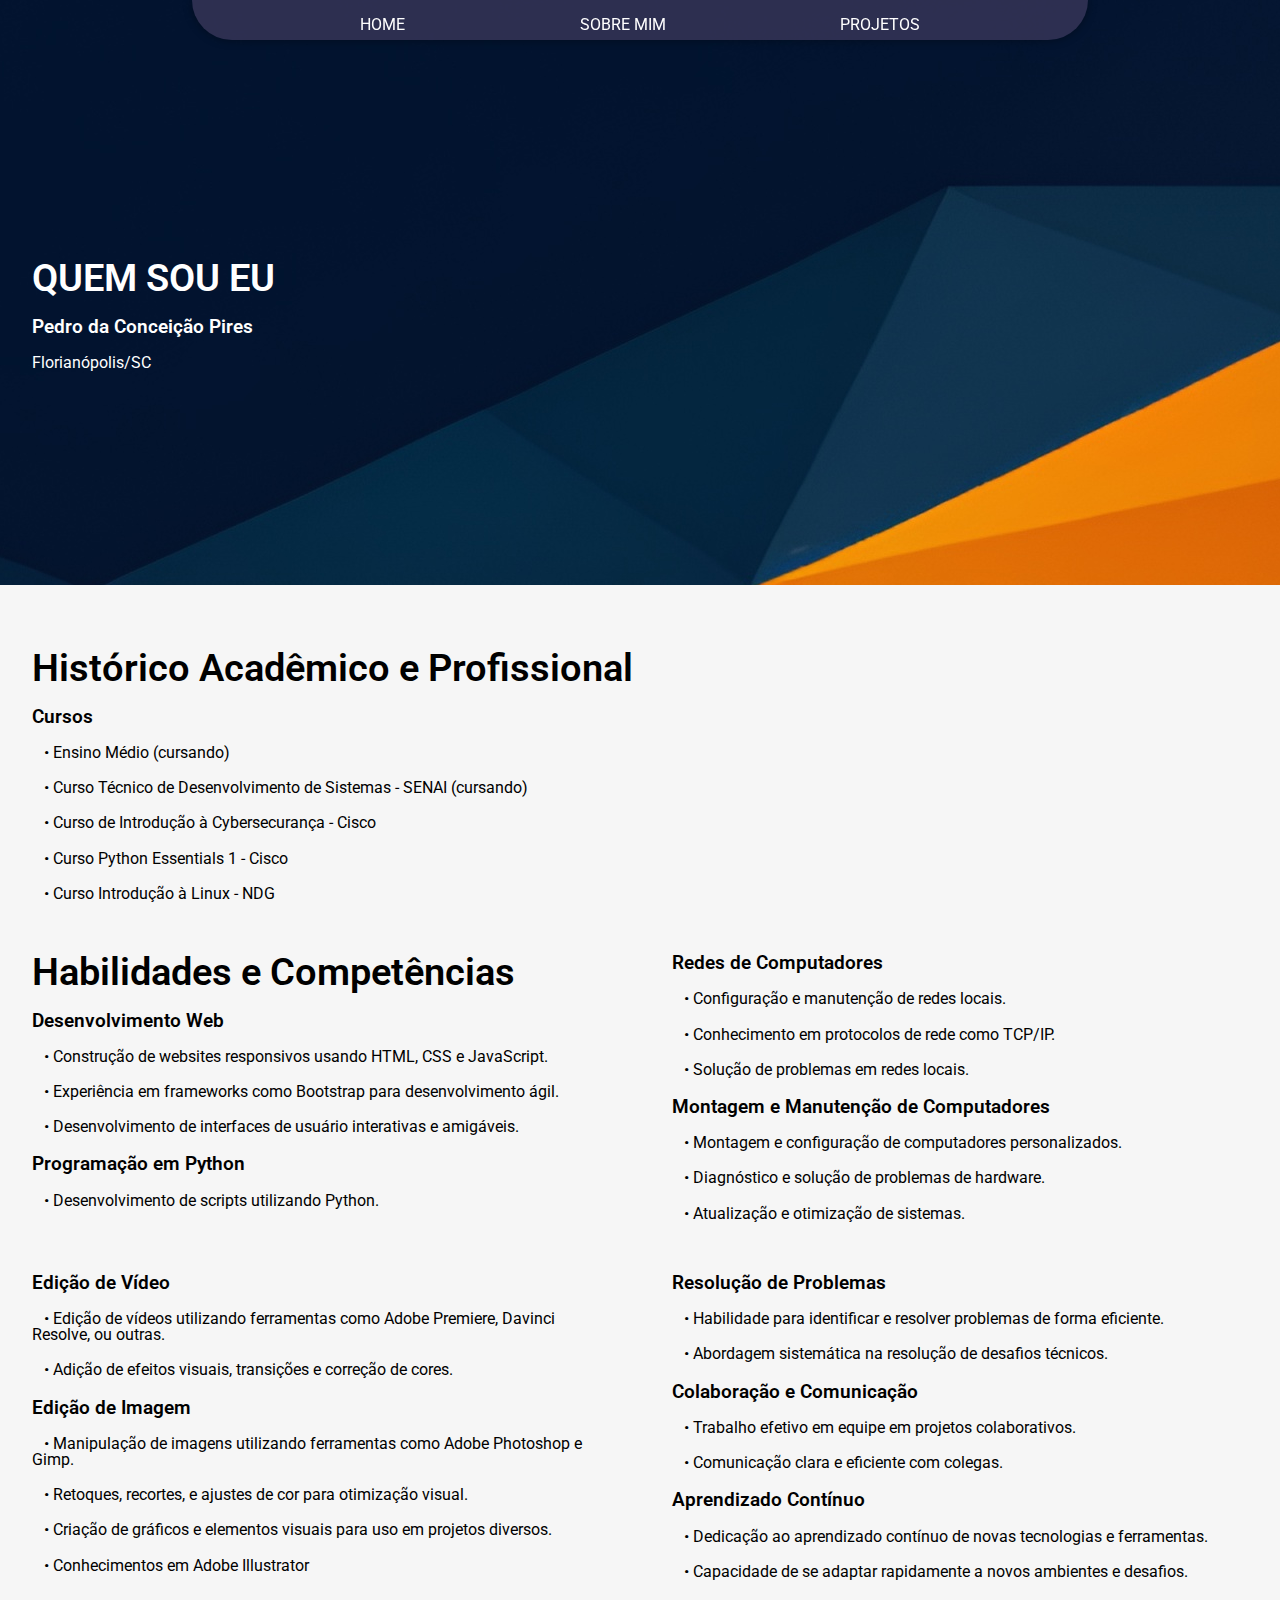
==== sobre.html @ 0296e643 "Add files via upload" ====
<!DOCTYPE html>
<html lang="pt-br">
<head>
    <meta charset="UTF-8">
    <meta name="viewport" content="width=device-width, initial-scale=1.0">
    <title>SOBRE MIM</title>
    <link rel="stylesheet" href="style/reset.css">
    <link rel="stylesheet" href="style/style.css">
    <link rel="stylesheet" href="style/sobre.css">
</head>
<body>
    <header>
        <a href="index.html"><button>HOME</button></a>
        <a href="sobre.html"><button>SOBRE MIM</button></a>
        <a href="projetos.html"><button>PROJETOS</button></a>
    </header>
    <main>
        <section class="s1">
            <div>
                <h1>QUEM SOU EU</h1>
                <h4>Pedro da Conceição Pires</h4>
                <p>Florianópolis/SC</p>
            </div>
        </section>
        <section class="s2">
            <div>
                <h1>Histórico Acadêmico e Profissional</h1>
                <h4>Cursos</h4>
                <p>­&nbsp;&nbsp;&nbsp;• Ensino Médio (cursando)</p>
                <p>­&nbsp;&nbsp;&nbsp;• Curso Técnico de Desenvolvimento de Sistemas - SENAI (cursando)</p>
                <p>­&nbsp;&nbsp;&nbsp;• Curso de Introdução à Cybersecurança - Cisco</p>
                <p>­&nbsp;&nbsp;&nbsp;• Curso Python Essentials 1 - Cisco</p>
                <p>­&nbsp;&nbsp;&nbsp;• Curso Introdução à Linux - NDG</p>
            </div>
        </section>
        <section>
            <div>
                <h1>Habilidades e Competências</h1>

                <h4>Desenvolvimento Web</h4>
                <p>­&nbsp;&nbsp;&nbsp;• Construção de websites responsivos usando HTML, CSS e JavaScript.</p>
                <p>­&nbsp;&nbsp;&nbsp;• Experiência em frameworks como Bootstrap para desenvolvimento ágil.</p>
                <p>­&nbsp;&nbsp;&nbsp;• Desenvolvimento de interfaces de usuário interativas e amigáveis.</p>
                
                <h4>Programação em Python</h4>
                <p>­&nbsp;&nbsp;&nbsp;• Desenvolvimento de scripts utilizando Python.</p>
            </div>
            <div>
                <h4>Redes de Computadores</h4>
                <p>­&nbsp;&nbsp;&nbsp;• Configuração e manutenção de redes locais.</p>
                <p>­&nbsp;&nbsp;&nbsp;• Conhecimento em protocolos de rede como TCP/IP.</p>
                <p>­&nbsp;&nbsp;&nbsp;• Solução de problemas em redes locais.</p>
                
                <h4>Montagem e Manutenção de Computadores</h4> 
                <p>­&nbsp;&nbsp;&nbsp;• Montagem e configuração de computadores personalizados.</p>
                <p>­&nbsp;&nbsp;&nbsp;• Diagnóstico e solução de problemas de hardware.</p>
                <p>­&nbsp;&nbsp;&nbsp;• Atualização e otimização de sistemas.</p>
            </div>
        </section>
        <section>
            <div>
                <h4>Edição de Vídeo</h4>
                <p>­&nbsp;&nbsp;&nbsp;• Edição de vídeos utilizando ferramentas como Adobe Premiere, Davinci Resolve, ou outras.</p>
                <p>­&nbsp;&nbsp;&nbsp;• Adição de efeitos visuais, transições e correção de cores.</p>
                
                <h4>Edição de Imagem</h4>
                <p>­&nbsp;&nbsp;&nbsp;• Manipulação de imagens utilizando ferramentas como Adobe Photoshop e Gimp.</p>
                <p>­&nbsp;&nbsp;&nbsp;• Retoques, recortes, e ajustes de cor para otimização visual.</p>
                <p>­&nbsp;&nbsp;&nbsp;• Criação de gráficos e elementos visuais para uso em projetos diversos.</p>
                <p>­&nbsp;&nbsp;&nbsp;• Conhecimentos em Adobe Illustrator</p>
            </div>
            <div>
                <h4>Resolução de Problemas</h4>
                <p>­&nbsp;&nbsp;&nbsp;• Habilidade para identificar e resolver problemas de forma eficiente.</p>
                <p>­&nbsp;&nbsp;&nbsp;• Abordagem sistemática na resolução de desafios técnicos.</p>
                
                <h4>Colaboração e Comunicação</h4>
                <p>­&nbsp;&nbsp;&nbsp;• Trabalho efetivo em equipe em projetos colaborativos.</p>
                <p>­&nbsp;&nbsp;&nbsp;• Comunicação clara e eficiente com colegas.</p>
                
                <h4>Aprendizado Contínuo</h4>
                <p>­&nbsp;&nbsp;&nbsp;• Dedicação ao aprendizado contínuo de novas tecnologias e ferramentas.</p>
                <p>­&nbsp;&nbsp;&nbsp;• Capacidade de se adaptar rapidamente a novos ambientes e desafios.</p>
            </div>
        </section>
    </main>
    <footer></footer>
</body>
</html>
---- style/style.css ----
@import url('https://fonts.googleapis.com/css2?family=Roboto:wght@300;400;500;600;700;900&display=swap');

*{
    position: relative;
}

/*
    Header Styling
*/

header{
    width: 70vw;
    height: 40px;
    display: flex;
    flex-flow: row wrap;
    justify-content: space-evenly;
    background-color: #333355e0;
    color: #fff;
    position: sticky;
    top: 0px;
    margin: auto;
    border-radius: 0px 0px 40px 40px;
    box-shadow: 0px 0px 10px #00000066;
    z-index: 1;
}

body{
    padding: 0px;
    margin: 0px;
    background-color: #f6f6f6;
}

header button{
    width: auto;
    height: 2rem;
    margin-top: 0.5rem;
    border: none;
    background: none;
    color: #fff;
    font-family: 'Roboto', sans-serif;
    font-size: 1rem;
    cursor: pointer;
    font-weight: 400;
    animation: ease-in-out;
    transition: 300ms;
    outline: none;
}

header a{
    outline: none;
}

header button:hover{
    letter-spacing: 4px;
    color: rgb(235, 130, 61);
    font-weight: 900;
}

/*
    Main Styling
*/

main{
    display: flex;
    flex-direction: column;
    width: 100%;
    height: auto;
    top: -40px;
}

main section{
    display: flex;
    flex-direction: row;
    flex-wrap: wrap;
    margin-bottom: 2rem;
}

main section div{
    margin-left: 2rem;
    margin-right: 2rem;
    top: 2rem;
    flex: 1 1 0px;
}

h1{
    font-family: 'Roboto', sans-serif;
    font-weight: 600;
    font-size: 2.4rem;
    margin-bottom: 1.2rem;
}

h2{
    font-family: 'Roboto', sans-serif;
    font-weight: 600;
    font-size: 2rem;
    margin-bottom: 1.2rem;
}

h3{
    font-family: 'Roboto', sans-serif;
    font-weight: 600;
    font-size: 1.6rem;
    margin-bottom: 1.2rem;
}

h4{
    font-family: 'Roboto', sans-serif;
    font-weight: 600;
    font-size: 1.2rem;
    margin-bottom: 1.2rem;
}

p{
    font-family: 'Roboto', sans-serif;
    font-weight: 400;
    font-size: 1rem;
    margin-bottom: 1.2rem;
}
---- style/sobre.css ----
main .s1{
    background-image: url(../img/Background1.png);
    background-repeat: no-repeat;
    background-position: right -500px bottom -260px;
    color: #fff;
    height: 65vh;
    align-items: center;
}
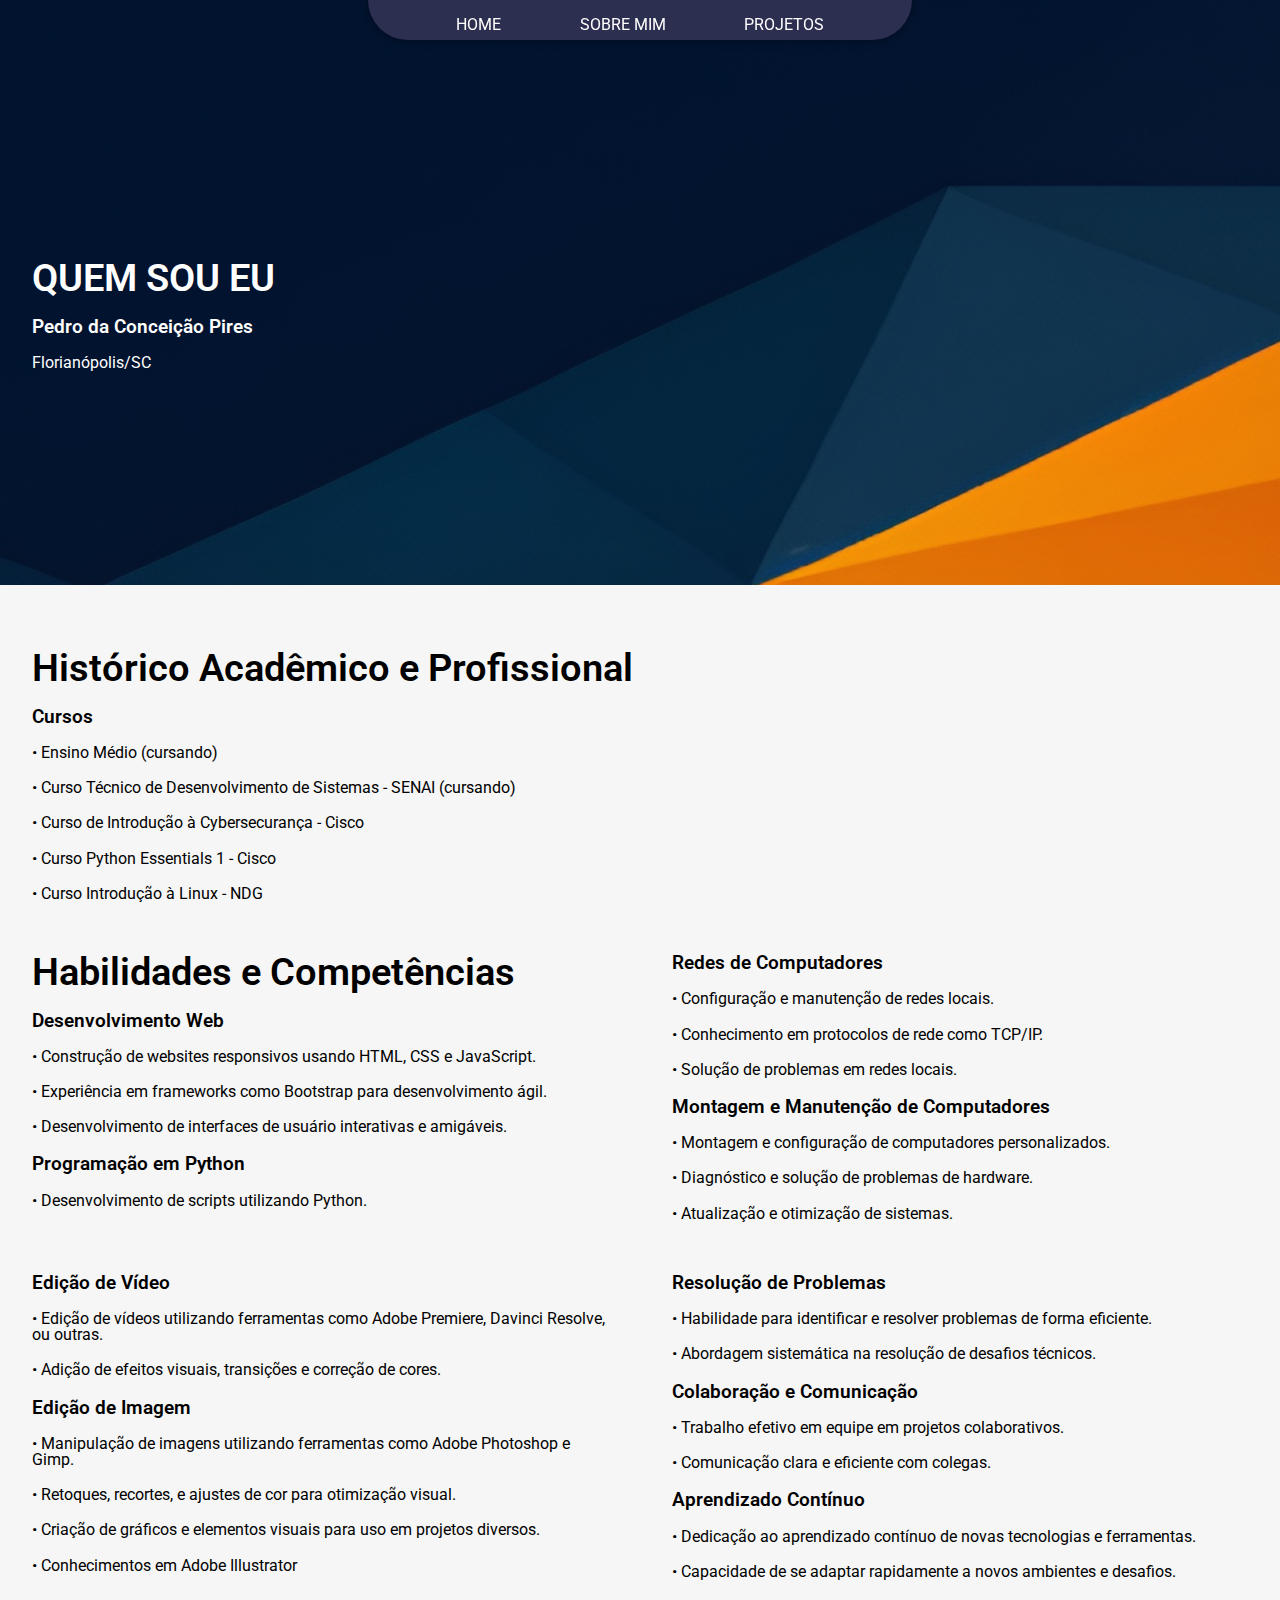
==== commit 8c378090: "Add files via upload" ====
--- a/sobre.html
+++ b/sobre.html
@@ -22,65 +22,67 @@
                 <p>Florianópolis/SC</p>
             </div>
         </section>
-        <section class="s2">
+        <section>
             <div>
                 <h1>Histórico Acadêmico e Profissional</h1>
                 <h4>Cursos</h4>
-                <p>­&nbsp;&nbsp;&nbsp;• Ensino Médio (cursando)</p>
-                <p>­&nbsp;&nbsp;&nbsp;• Curso Técnico de Desenvolvimento de Sistemas - SENAI (cursando)</p>
-                <p>­&nbsp;&nbsp;&nbsp;• Curso de Introdução à Cybersecurança - Cisco</p>
-                <p>­&nbsp;&nbsp;&nbsp;• Curso Python Essentials 1 - Cisco</p>
-                <p>­&nbsp;&nbsp;&nbsp;• Curso Introdução à Linux - NDG</p>
+                <p>• Ensino Médio (cursando)</p>
+                <p>• Curso Técnico de Desenvolvimento de Sistemas - SENAI (cursando)</p>
+                <p>• Curso de Introdução à Cybersecurança - Cisco</p>
+                <p>• Curso Python Essentials 1 - Cisco</p>
+                <p>• Curso Introdução à Linux - NDG</p>
             </div>
         </section>
+        
         <section>
             <div>
                 <h1>Habilidades e Competências</h1>
 
                 <h4>Desenvolvimento Web</h4>
-                <p>­&nbsp;&nbsp;&nbsp;• Construção de websites responsivos usando HTML, CSS e JavaScript.</p>
-                <p>­&nbsp;&nbsp;&nbsp;• Experiência em frameworks como Bootstrap para desenvolvimento ágil.</p>
-                <p>­&nbsp;&nbsp;&nbsp;• Desenvolvimento de interfaces de usuário interativas e amigáveis.</p>
+                <p>• Construção de websites responsivos usando HTML, CSS e JavaScript.</p>
+                <p>• Experiência em frameworks como Bootstrap para desenvolvimento ágil.</p>
+                <p>• Desenvolvimento de interfaces de usuário interativas e amigáveis.</p>
                 
                 <h4>Programação em Python</h4>
-                <p>­&nbsp;&nbsp;&nbsp;• Desenvolvimento de scripts utilizando Python.</p>
+                <p>• Desenvolvimento de scripts utilizando Python.</p>
             </div>
             <div>
                 <h4>Redes de Computadores</h4>
-                <p>­&nbsp;&nbsp;&nbsp;• Configuração e manutenção de redes locais.</p>
-                <p>­&nbsp;&nbsp;&nbsp;• Conhecimento em protocolos de rede como TCP/IP.</p>
-                <p>­&nbsp;&nbsp;&nbsp;• Solução de problemas em redes locais.</p>
+                <p>• Configuração e manutenção de redes locais.</p>
+                <p>• Conhecimento em protocolos de rede como TCP/IP.</p>
+                <p>• Solução de problemas em redes locais.</p>
                 
                 <h4>Montagem e Manutenção de Computadores</h4> 
-                <p>­&nbsp;&nbsp;&nbsp;• Montagem e configuração de computadores personalizados.</p>
-                <p>­&nbsp;&nbsp;&nbsp;• Diagnóstico e solução de problemas de hardware.</p>
-                <p>­&nbsp;&nbsp;&nbsp;• Atualização e otimização de sistemas.</p>
+                <p>• Montagem e configuração de computadores personalizados.</p>
+                <p>• Diagnóstico e solução de problemas de hardware.</p>
+                <p>• Atualização e otimização de sistemas.</p>
             </div>
         </section>
+        
         <section>
             <div>
                 <h4>Edição de Vídeo</h4>
-                <p>­&nbsp;&nbsp;&nbsp;• Edição de vídeos utilizando ferramentas como Adobe Premiere, Davinci Resolve, ou outras.</p>
-                <p>­&nbsp;&nbsp;&nbsp;• Adição de efeitos visuais, transições e correção de cores.</p>
+                <p>• Edição de vídeos utilizando ferramentas como Adobe Premiere, Davinci Resolve, ou outras.</p>
+                <p>• Adição de efeitos visuais, transições e correção de cores.</p>
                 
                 <h4>Edição de Imagem</h4>
-                <p>­&nbsp;&nbsp;&nbsp;• Manipulação de imagens utilizando ferramentas como Adobe Photoshop e Gimp.</p>
-                <p>­&nbsp;&nbsp;&nbsp;• Retoques, recortes, e ajustes de cor para otimização visual.</p>
-                <p>­&nbsp;&nbsp;&nbsp;• Criação de gráficos e elementos visuais para uso em projetos diversos.</p>
-                <p>­&nbsp;&nbsp;&nbsp;• Conhecimentos em Adobe Illustrator</p>
+                <p>• Manipulação de imagens utilizando ferramentas como Adobe Photoshop e Gimp.</p>
+                <p>• Retoques, recortes, e ajustes de cor para otimização visual.</p>
+                <p>• Criação de gráficos e elementos visuais para uso em projetos diversos.</p>
+                <p>• Conhecimentos em Adobe Illustrator</p>
             </div>
             <div>
                 <h4>Resolução de Problemas</h4>
-                <p>­&nbsp;&nbsp;&nbsp;• Habilidade para identificar e resolver problemas de forma eficiente.</p>
-                <p>­&nbsp;&nbsp;&nbsp;• Abordagem sistemática na resolução de desafios técnicos.</p>
+                <p>• Habilidade para identificar e resolver problemas de forma eficiente.</p>
+                <p>• Abordagem sistemática na resolução de desafios técnicos.</p>
                 
                 <h4>Colaboração e Comunicação</h4>
-                <p>­&nbsp;&nbsp;&nbsp;• Trabalho efetivo em equipe em projetos colaborativos.</p>
-                <p>­&nbsp;&nbsp;&nbsp;• Comunicação clara e eficiente com colegas.</p>
+                <p>• Trabalho efetivo em equipe em projetos colaborativos.</p>
+                <p>• Comunicação clara e eficiente com colegas.</p>
                 
                 <h4>Aprendizado Contínuo</h4>
-                <p>­&nbsp;&nbsp;&nbsp;• Dedicação ao aprendizado contínuo de novas tecnologias e ferramentas.</p>
-                <p>­&nbsp;&nbsp;&nbsp;• Capacidade de se adaptar rapidamente a novos ambientes e desafios.</p>
+                <p>• Dedicação ao aprendizado contínuo de novas tecnologias e ferramentas.</p>
+                <p>• Capacidade de se adaptar rapidamente a novos ambientes e desafios.</p>
             </div>
         </section>
     </main>
--- a/style/style.css
+++ b/style/style.css
@@ -9,11 +9,14 @@
 */
 
 header{
-    width: 70vw;
+    width: 40vw;
+    min-width: 300px;
     height: 40px;
     display: flex;
     flex-flow: row wrap;
     justify-content: space-evenly;
+    padding-left: 1rem;
+    padding-right: 1rem;
     background-color: #333355e0;
     color: #fff;
     position: sticky;
@@ -76,10 +79,12 @@
 }
 
 main section div{
+    flex-direction: column;
     margin-left: 2rem;
     margin-right: 2rem;
     top: 2rem;
-    flex: 1 1 0px;
+    flex: 1 1 300px;
+    min-width: 300px;
 }
 
 h1{
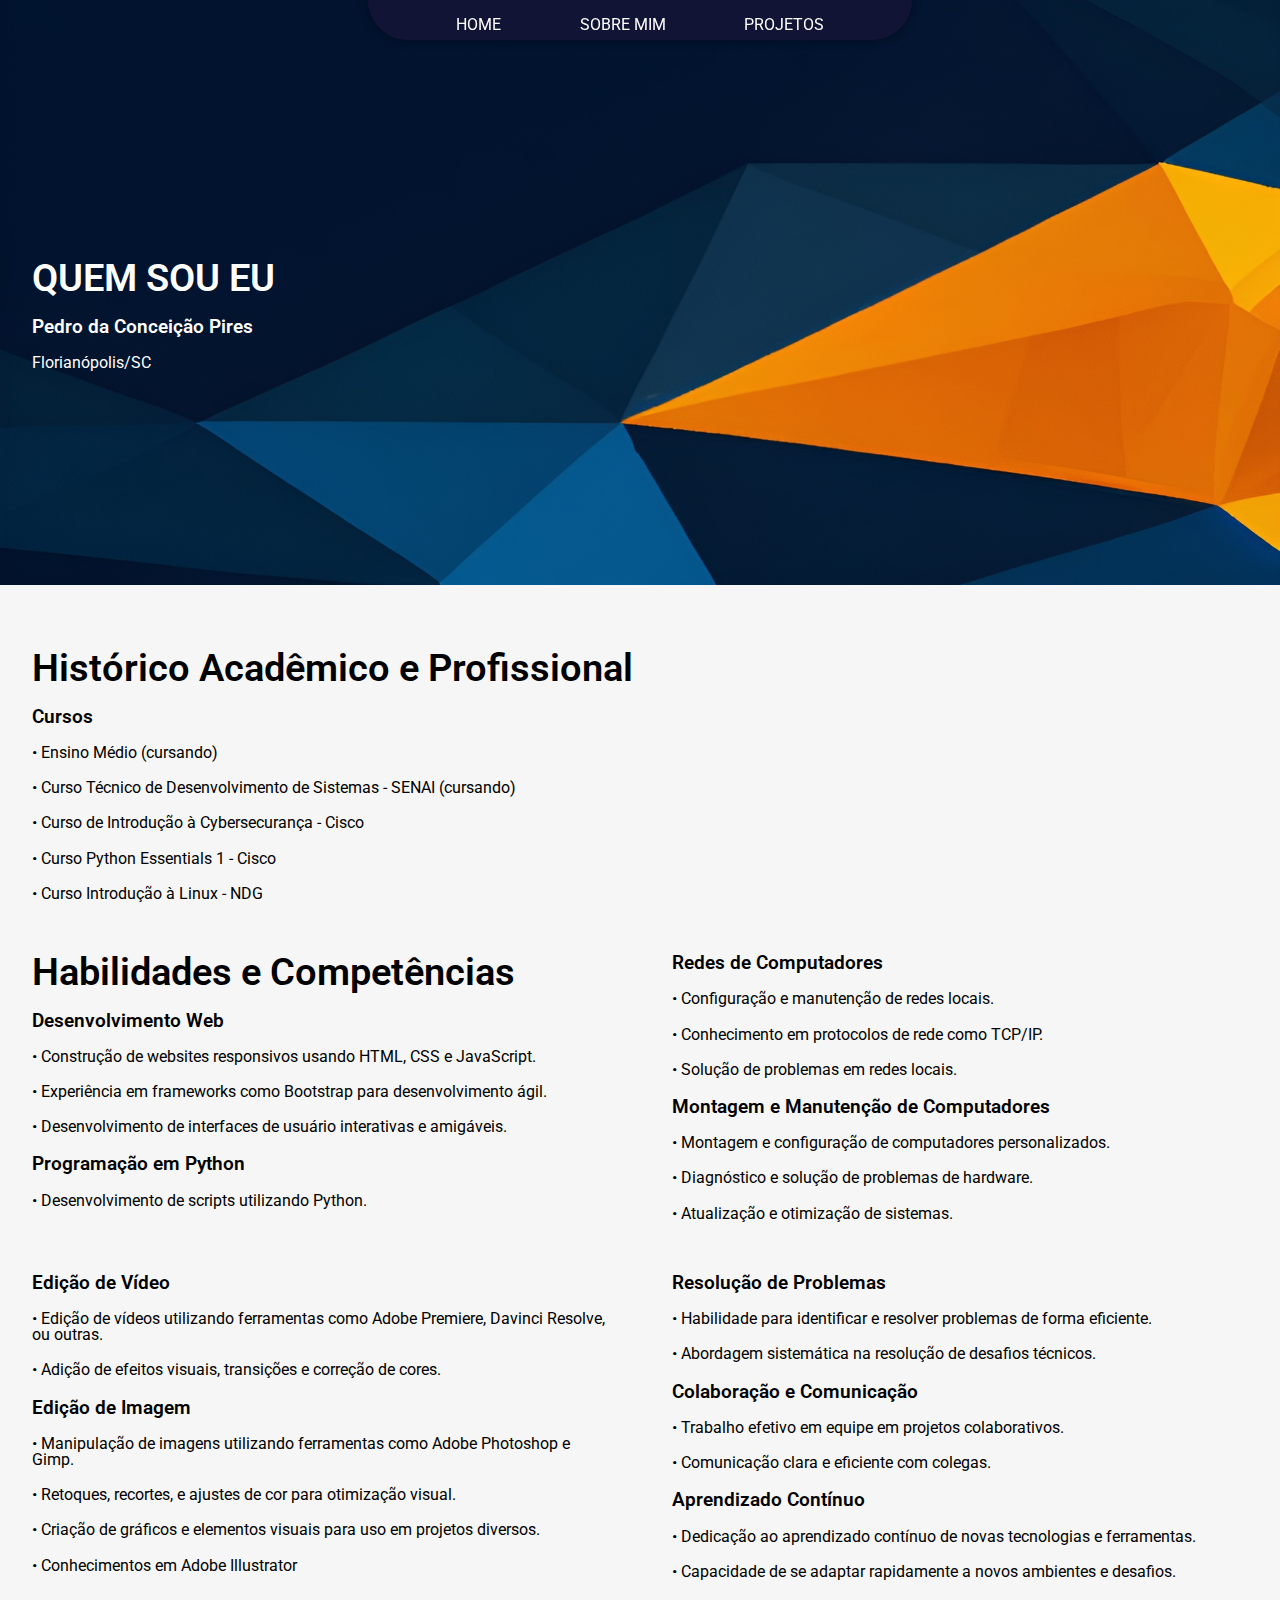
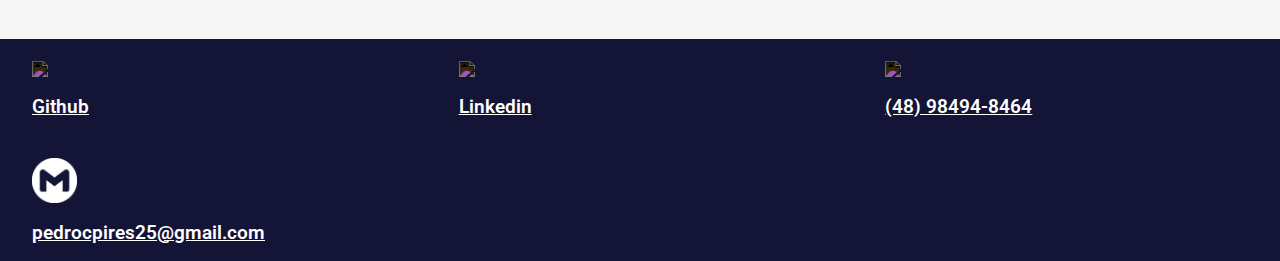
==== commit 6bf04927: "Add files via upload" ====
--- a/sobre.html
+++ b/sobre.html
@@ -86,6 +86,25 @@
             </div>
         </section>
     </main>
-    <footer></footer>
+    <footer>
+        <div>
+            <img src="https://cdn-icons-png.flaticon.com/512/25/25231.png" class="githubLogo">
+            <a href="https://github.com/PedroC-Pires"><h4>Github</h4></a>
+        </div>
+        <div>
+            <img src="https://cdn.icon-icons.com/icons2/2997/PNG/512/linkedin_logo_icon_187625.png">
+            <a href="https://www.linkedin.com/in/pedro-pires-5210561aa/"><h4>Linkedin</h4></a>
+        </div>
+        <div>
+            <img src="https://cdn.icon-icons.com/icons2/813/PNG/512/whatsapp-logo_icon-icons.com_66175.png">
+            <a href="https://wa.me/+5548984948464"><h4>(48) 98494-8464</h4></a>
+        </div>
+        <div>
+            <img src="./img/logoGmail.png">
+            <a onclick="linkgmail()"><h4>pedrocpires25@gmail.com</h4></a>
+            <span id="snackbar">Email Copiado</span>
+        </div>
+    </footer>
 </body>
+<script src="./script/script.js"></script>
 </html>--- a/style/style.css
+++ b/style/style.css
@@ -1,7 +1,19 @@
 @import url('https://fonts.googleapis.com/css2?family=Roboto:wght@300;400;500;600;700;900&display=swap');
-
 *{
     position: relative;
+    font-family: 'Roboto', sans-serif;
+}
+
+a:visited{
+    color: #fff;
+}
+
+a:link{
+    color: #fff;
+}
+
+a:hover{
+    color: rgb(235, 130, 61);
 }
 
 /*
@@ -17,7 +29,7 @@
     justify-content: space-evenly;
     padding-left: 1rem;
     padding-right: 1rem;
-    background-color: #333355e0;
+    background-color: #141436d6;
     color: #fff;
     position: sticky;
     top: 0px;
@@ -57,6 +69,94 @@
     letter-spacing: 4px;
     color: rgb(235, 130, 61);
     font-weight: 900;
+}
+
+
+/*
+    Footer Styling
+*/
+
+footer{
+    width: 100%;
+    max-height: auto;
+    background-color: #141436ff;
+    color: #fff;
+    display: flex;
+    flex-direction: row;
+    flex-wrap: wrap;
+}
+
+footer a{
+    color: #fff;
+    animation: ease-in-out;
+    transition: 200ms;
+    cursor: pointer;
+    text-decoration: underline;
+}
+
+footer a h4{
+    transition: opacity 200ms;
+}
+
+footer div{
+    display: flex;
+    flex-direction: column;
+    margin-left: 2rem;
+    margin-right: 2rem;
+    margin-top: 12px;
+    flex: 1 1 300px;
+    min-width: 300px;
+}
+
+footer div *{
+    margin-top: 10px;
+}
+
+footer img{
+    width: 45px;
+    filter: invert();   
+}
+
+#snackbar {
+    visibility: hidden;
+    color: #fff;
+    background-color: #333;
+    min-width: 250px;
+    margin-left: -125px;
+    border-radius: 2px;
+    padding: 16px;
+    text-align: center;
+    left: 50%;
+    bottom: 30px;
+    z-index: 1;
+    position: fixed;
+}
+
+#snackbar.show {
+    visibility: visible;
+    -webkit-animation: fadein 0.5s, fadeout 0.5s 2.5s;
+    animation: fadein 0.5s, fadeout 0.5s 2.5s;
+}
+
+
+@-webkit-keyframes fadein {
+    from {bottom: 0; opacity: 0;}
+    to {bottom: 30px; opacity: 1;}
+}
+
+@keyframes fadein {
+    from {bottom: 0; opacity: 0;}
+    to {bottom: 30px; opacity: 1;}
+}
+
+@-webkit-keyframes fadeout {
+    from {bottom: 30px; opacity: 1;}
+    to {bottom: 0; opacity: 0;}
+}
+
+@keyframes fadeout {
+    from {bottom: 30px; opacity: 1;}
+    to {bottom: 0; opacity: 0;}
 }
 
 /*
--- a/style/sobre.css
+++ b/style/sobre.css
@@ -1,7 +1,8 @@
 main .s1{
     background-image: url(../img/Background1.png);
     background-repeat: no-repeat;
-    background-position: right -500px bottom -260px;
+    background-position: center bottom;
+    background-size: cover;
     color: #fff;
     height: 65vh;
     align-items: center;
